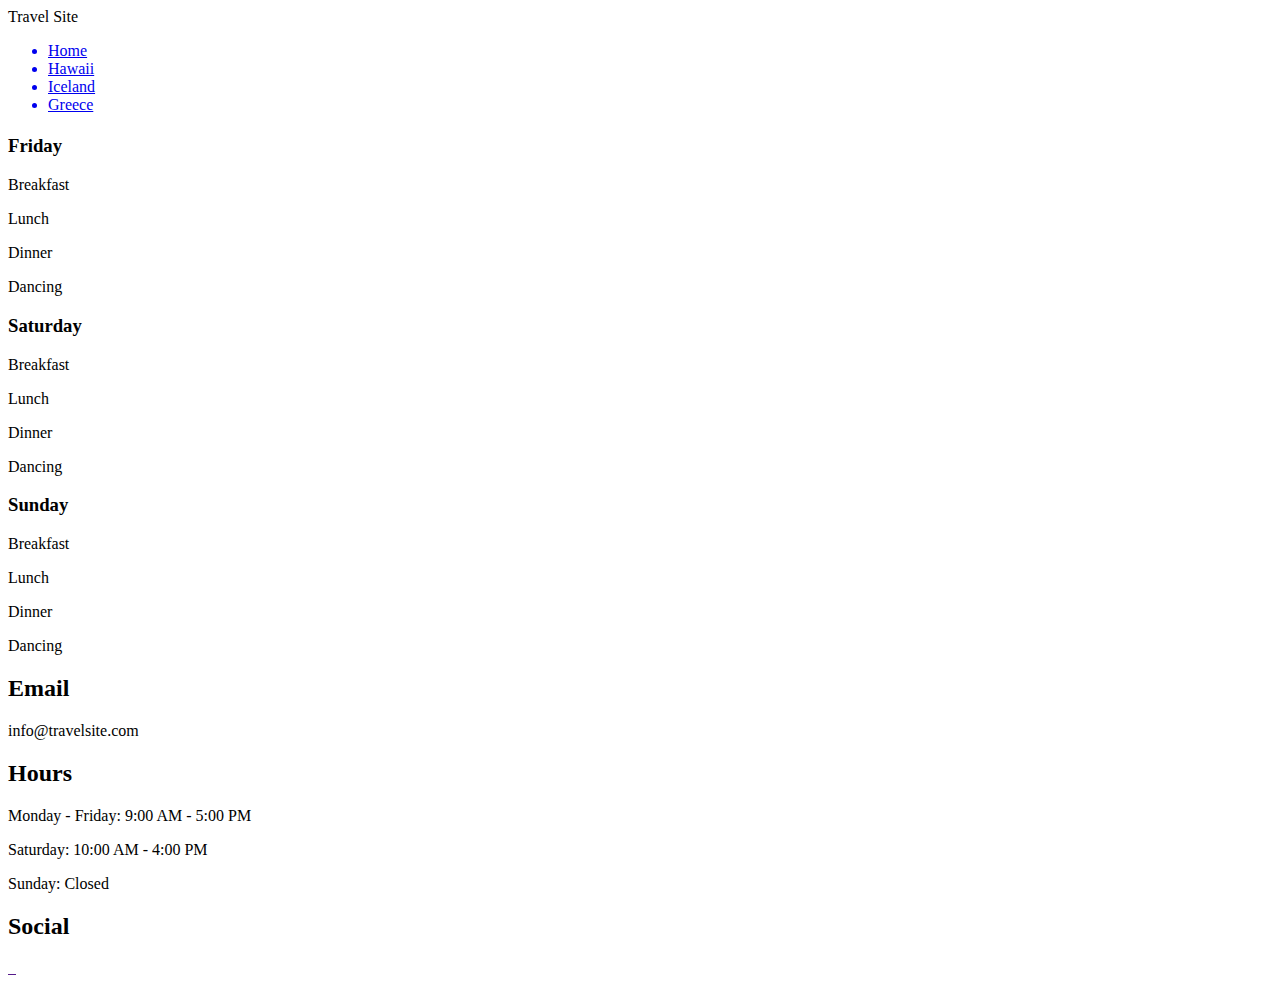
==== pages/greece.html @ b8a1c2ff "built html structure for entire website" ====
<!DOCTYPE html>
<html lang="en">
	<head>
		<meta charset="UTF-8" />
		<meta name="viewport" content="width=device-width, initial-scale=1.0" />
		<title>Greece</title>
	</head>
	<body>
		<header>
			<nav class="nav">
				<div class="nav__left">Travel Site</div>
				<div class="nav__right">
					<ul class="nav__list">
						<a href="../index.html" class="nav__link">
							<li class="nav__item">Home</li>
						</a>
						<a href="./hawaii.html" class="nav__link">
							<li class="nav__item">Hawaii</li>
						</a>
						<a href="./iceland.html" class="nav__link">
							<li class="nav__item">Iceland</li>
						</a>
						<a href="#" class="nav__link">
							<li class="nav__item">Greece</li>
						</a>
					</ul>
				</div>
			</nav>
		</header>
		<section class="hero">
			<h1 class="hero__title"></h1>
			<div class="hero__center">
				<div class="hero__card">
					<h3 class="card__header">Friday</h3>
					<div class="card__bottom">
						<p class="card__item">Breakfast</p>
						<p class="card__item">Lunch</p>
						<p class="card__item">Dinner</p>
						<p class="card__item">Dancing</p>
					</div>
				</div>
				<div class="hero__card">
					<h3 class="card__header">Saturday</h3>
					<div class="card__bottom">
						<p class="card__item">Breakfast</p>
						<p class="card__item">Lunch</p>
						<p class="card__item">Dinner</p>
						<p class="card__item">Dancing</p>
					</div>
				</div>
				<div class="hero__card">
					<h3 class="card__header">Sunday</h3>
					<div class="card__bottom">
						<p class="card__item">Breakfast</p>
						<p class="card__item">Lunch</p>
						<p class="card__item">Dinner</p>
						<p class="card__item">Dancing</p>
					</div>
				</div>
			</div>
		</section>
		<footer class="footer">
			<div class="contact">
				<h2 class="contact__title">Email</h2>
				<div class="contact__bottom">
					<p class="contact__description">info@travelsite.com</p>
				</div>
			</div>
			<div class="hours">
				<h2 class="hours__title">Hours</h2>
				<div class="hours__bottom">
					<p class="hours__description">Monday - Friday: 9:00 AM - 5:00 PM</p>
					<p class="hours__description">Saturday: 10:00 AM - 4:00 PM</p>
					<p class="hours__description">Sunday: Closed</p>
				</div>
			</div>
			<div class="social">
				<h2 class="social__title">Social</h2>
				<div class="social__bottom">
					<a href="" class="social__link">
						<img src="" alt="" class="social__img" />
					</a>
					<a href="" class="social__link">
						<img src="" alt="" class="social__img" />
					</a>
					<a href="" class="social__link">
						<img src="" alt="" class="social__img" />
					</a>
				</div>
			</div>
		</footer>
	</body>
</html>
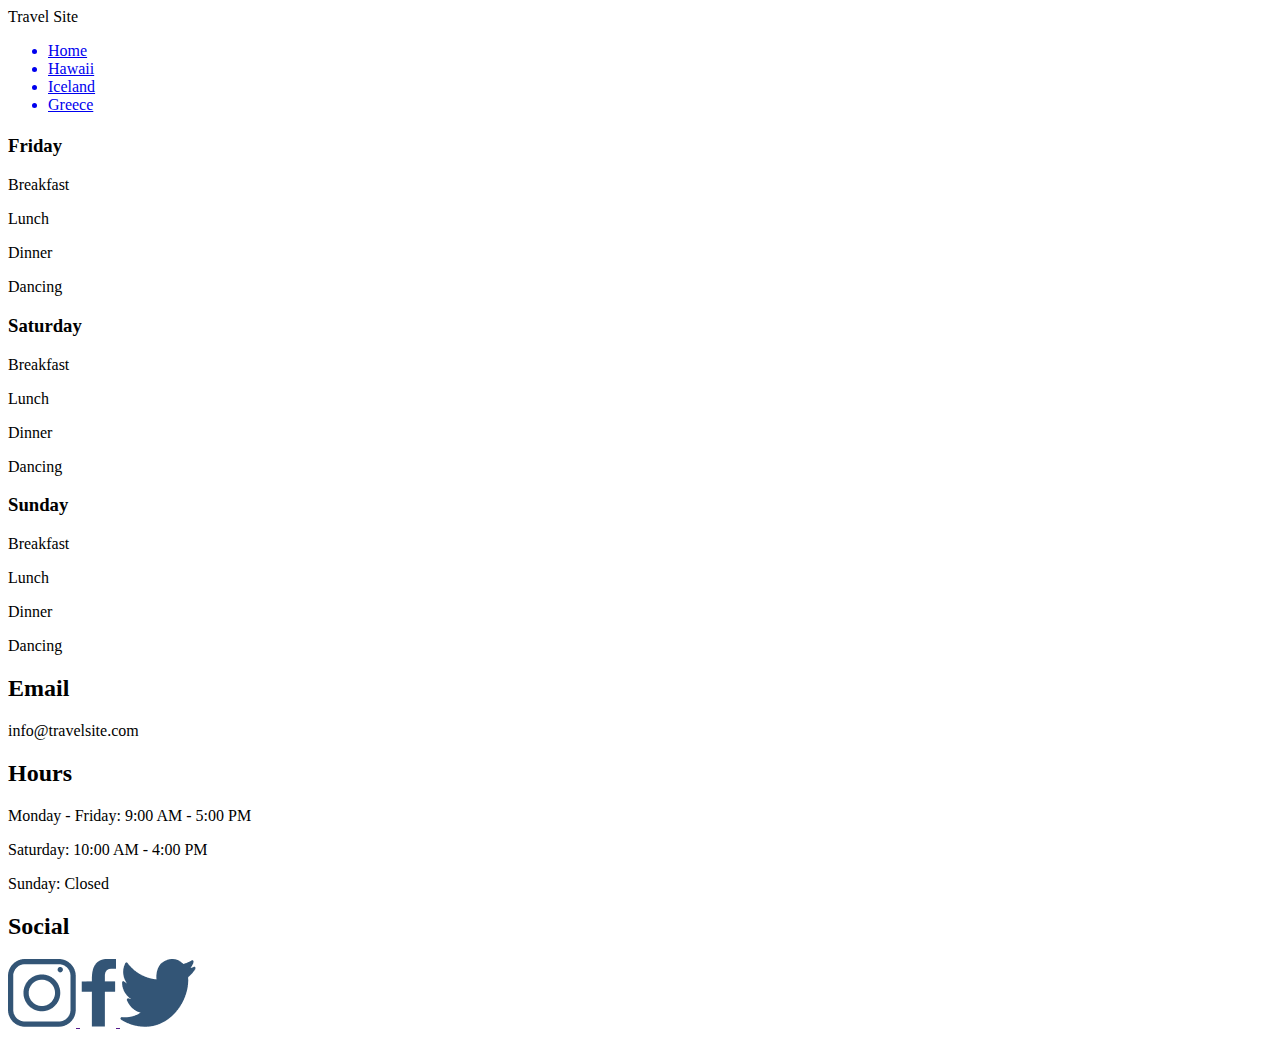
==== commit 565c2361: "added layout to nav and linked the icons" ====
--- a/pages/greece.html
+++ b/pages/greece.html
@@ -78,13 +78,25 @@
 				<h2 class="social__title">Social</h2>
 				<div class="social__bottom">
 					<a href="" class="social__link">
-						<img src="" alt="" class="social__img" />
+						<img
+							src="../assets/icons/icon-instagram.png"
+							alt="instagram"
+							class="social__img"
+						/>
 					</a>
 					<a href="" class="social__link">
-						<img src="" alt="" class="social__img" />
+						<img
+							src="../assets/icons/icon-facebook.png"
+							alt="facebook"
+							class="social__img"
+						/>
 					</a>
 					<a href="" class="social__link">
-						<img src="" alt="" class="social__img" />
+						<img
+							src="../assets/icons/icon-twitter.png"
+							alt="twitter"
+							class="social__img"
+						/>
 					</a>
 				</div>
 			</div>
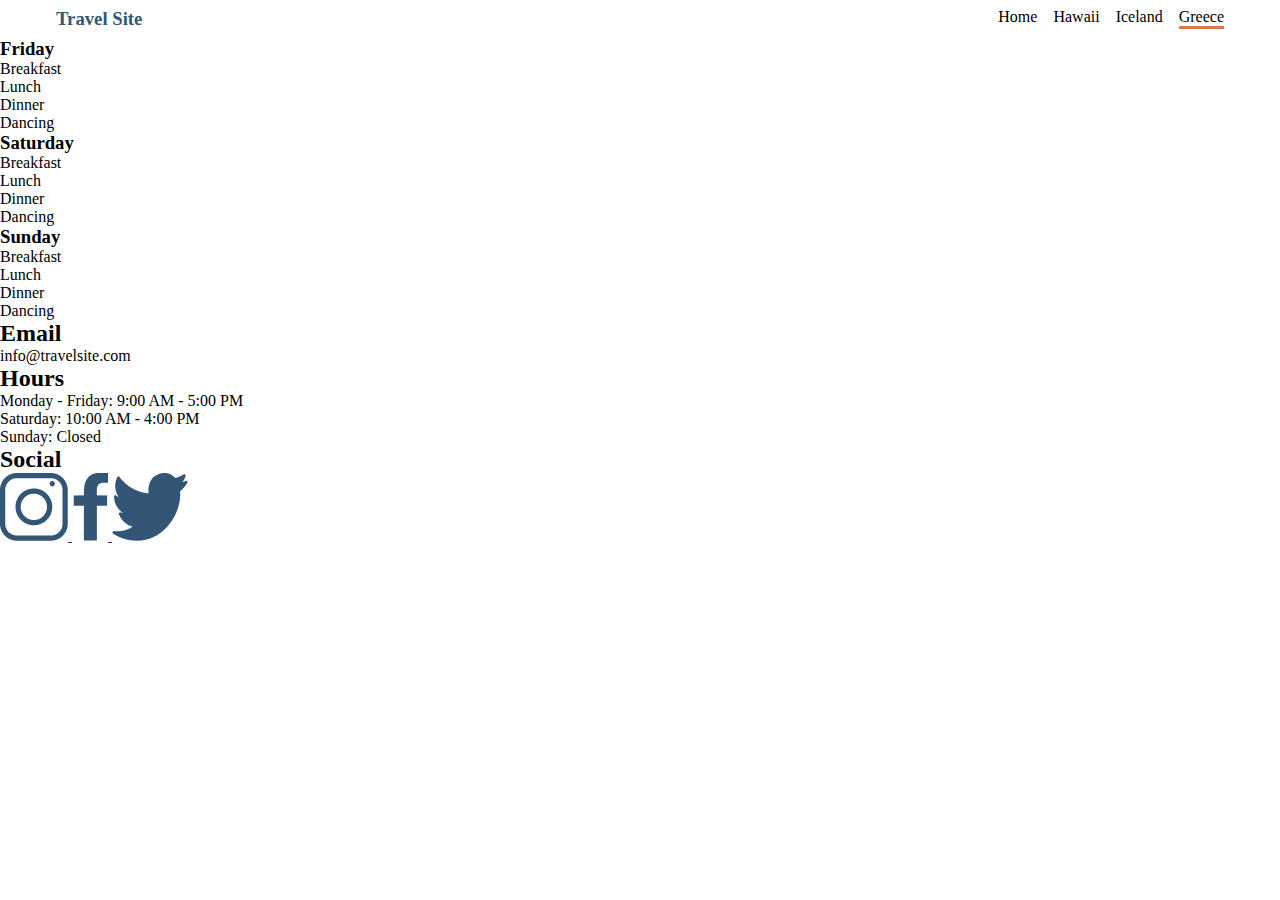
==== commit f3f37b04: "major styling for navbar complete" ====
--- a/pages/greece.html
+++ b/pages/greece.html
@@ -3,12 +3,17 @@
 	<head>
 		<meta charset="UTF-8" />
 		<meta name="viewport" content="width=device-width, initial-scale=1.0" />
+		<link rel="stylesheet" href="../css/global.css" />
 		<title>Greece</title>
 	</head>
 	<body>
 		<header>
 			<nav class="nav">
-				<div class="nav__left">Travel Site</div>
+				<div class="nav__left">
+					<a href="" class="nav__link nav__link--logo">
+                        <h3 class="nav__logo">Travel Site</h2>
+                    </a>
+				</div>
 				<div class="nav__right">
 					<ul class="nav__list">
 						<a href="../index.html" class="nav__link">
@@ -20,7 +25,7 @@
 						<a href="./iceland.html" class="nav__link">
 							<li class="nav__item">Iceland</li>
 						</a>
-						<a href="#" class="nav__link">
+						<a href="#" class="nav__link  nav__link--selected">
 							<li class="nav__item">Greece</li>
 						</a>
 					</ul>
--- a/css/global.css
+++ b/css/global.css
@@ -0,0 +1,39 @@
+html {
+  font-size: 16px;
+}
+
+* {
+  margin: 0;
+  padding: 0;
+  box-sizing: border-box;
+}
+
+.nav {
+  display: flex;
+  justify-content: space-between;
+  padding: 0.5rem 3rem;
+  background-color: #FFFFFF;
+}
+.nav__left {
+  display: flex;
+  align-items: center;
+}
+.nav__logo {
+  color: #335576;
+}
+.nav__list {
+  display: flex;
+  list-style: none;
+}
+.nav__link {
+  text-decoration: none;
+  margin: 0 0.5rem;
+  color: black;
+}
+.nav__link--logo {
+  color: #335576;
+  font-weight: bold;
+}
+.nav__link--selected {
+  border-bottom: 3px solid #DB7A4E;
+}/*# sourceMappingURL=global.css.map */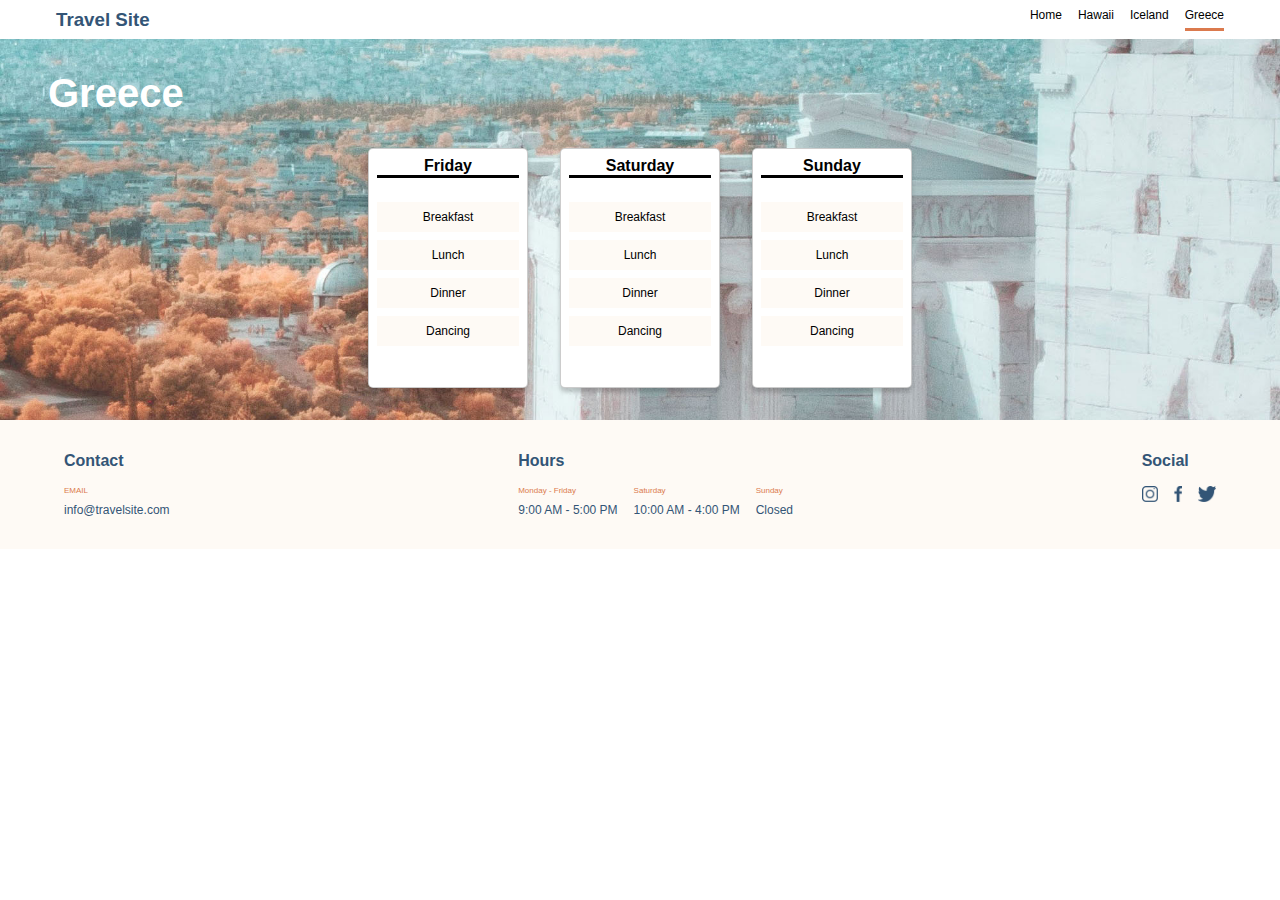
==== commit c5a34954: "destinations page styling complete" ====
--- a/pages/greece.html
+++ b/pages/greece.html
@@ -4,6 +4,7 @@
 		<meta charset="UTF-8" />
 		<meta name="viewport" content="width=device-width, initial-scale=1.0" />
 		<link rel="stylesheet" href="../css/global.css" />
+		<link rel="stylesheet" href="../css/destinations.css" />
 		<title>Greece</title>
 	</head>
 	<body>
@@ -32,10 +33,10 @@
 				</div>
 			</nav>
 		</header>
-		<section class="hero">
-			<h1 class="hero__title"></h1>
+		<section class="hero hero--greece">
+			<h1 class="hero__title">Greece</h1>
 			<div class="hero__center">
-				<div class="hero__card">
+				<div class="hero__card card">
 					<h3 class="card__header">Friday</h3>
 					<div class="card__bottom">
 						<p class="card__item">Breakfast</p>
@@ -44,7 +45,7 @@
 						<p class="card__item">Dancing</p>
 					</div>
 				</div>
-				<div class="hero__card">
+				<div class="hero__card card">
 					<h3 class="card__header">Saturday</h3>
 					<div class="card__bottom">
 						<p class="card__item">Breakfast</p>
@@ -53,7 +54,7 @@
 						<p class="card__item">Dancing</p>
 					</div>
 				</div>
-				<div class="hero__card">
+				<div class="hero__card card">
 					<h3 class="card__header">Sunday</h3>
 					<div class="card__bottom">
 						<p class="card__item">Breakfast</p>
@@ -66,42 +67,40 @@
 		</section>
 		<footer class="footer">
 			<div class="contact">
-				<h2 class="contact__title">Email</h2>
+				<h2 class="contact__title">Contact</h2>
 				<div class="contact__bottom">
+                    <p class="contact__label">EMAIL</p>
 					<p class="contact__description">info@travelsite.com</p>
 				</div>
 			</div>
 			<div class="hours">
 				<h2 class="hours__title">Hours</h2>
 				<div class="hours__bottom">
-					<p class="hours__description">Monday - Friday: 9:00 AM - 5:00 PM</p>
-					<p class="hours__description">Saturday: 10:00 AM - 4:00 PM</p>
-					<p class="hours__description">Sunday: Closed</p>
+                    <div class="hour__group">
+                        <p class="hours__label">Monday - Friday</p>
+                        <p class="hours__description"> 9:00 AM - 5:00 PM</p>
+                    </div>
+                    <div class="hour__group">
+                        <p class="hours__label">Saturday</p>
+                        <p class="hours__description">10:00 AM - 4:00 PM</p>
+                    </div>
+                    <div class="hour__group">
+                        <p class="hours__label">Sunday</p>
+                        <p class="hours__description">Closed</p>
+                    </div>
 				</div>
 			</div>
 			<div class="social">
 				<h2 class="social__title">Social</h2>
 				<div class="social__bottom">
 					<a href="" class="social__link">
-						<img
-							src="../assets/icons/icon-instagram.png"
-							alt="instagram"
-							class="social__img"
-						/>
+						<img src="../assets/icons/icon-instagram.png" alt="instagram" class="social__img" />
 					</a>
 					<a href="" class="social__link">
-						<img
-							src="../assets/icons/icon-facebook.png"
-							alt="facebook"
-							class="social__img"
-						/>
+						<img src="../assets/icons/icon-facebook.png" alt="facebook" class="social__img" />
 					</a>
 					<a href="" class="social__link">
-						<img
-							src="../assets/icons/icon-twitter.png"
-							alt="twitter"
-							class="social__img"
-						/>
+						<img src="../assets/icons/icon-twitter.png" alt="twitter" class="social__img" />
 					</a>
 				</div>
 			</div>
--- a/css/global.css
+++ b/css/global.css
@@ -1,5 +1,6 @@
 html {
   font-size: 16px;
+  font-family: Verdana, Tahoma, sans-serif;
 }
 
 * {
@@ -36,4 +37,67 @@
 }
 .nav__link--selected {
   border-bottom: 3px solid #DB7A4E;
+}
+.nav__item {
+  font-size: 0.75rem;
+  margin-bottom: 0.375rem;
+}
+
+.footer {
+  padding: 2rem 4rem;
+  background-color: #FEFAF5;
+  display: flex;
+  justify-content: space-between;
+  gap: 2rem;
+}
+
+.contact__title {
+  margin-bottom: 1rem;
+  color: #335576;
+  font-size: 1rem;
+}
+.contact__label {
+  color: #DB7A4E;
+  font-size: 0.5rem;
+  margin-bottom: 0.5rem;
+}
+.contact__description {
+  font-size: 0.75rem;
+  color: #335576;
+}
+
+.hours__title {
+  margin-bottom: 1rem;
+  color: #335576;
+  font-size: 1rem;
+}
+.hours__label {
+  color: #DB7A4E;
+  font-size: 0.5rem;
+  margin-bottom: 0.5rem;
+}
+.hours__description {
+  font-size: 0.75rem;
+  color: #335576;
+}
+.hours__bottom {
+  display: flex;
+  gap: 1rem;
+}
+
+.social__title {
+  margin-bottom: 1rem;
+  color: #335576;
+  font-size: 1rem;
+}
+.social__bottom {
+  display: flex;
+  gap: 1rem;
+}
+.social__link {
+  text-decoration: none;
+  color: #335576;
+}
+.social__img {
+  height: 1rem;
 }/*# sourceMappingURL=global.css.map */--- a/css/destinations.css
+++ b/css/destinations.css
@@ -0,0 +1,61 @@
+.hero {
+  padding: 2rem 3rem;
+}
+.hero--hawaii {
+  background-image: url("../assets/images/hawaii.jpg");
+  background-size: cover;
+  background-position: center;
+}
+.hero--iceland {
+  background-image: url("../assets/images/iceland.jpg");
+  background-size: cover;
+  background-position: center;
+}
+.hero--greece {
+  background-image: url("../assets/images/greece.jpg");
+  background-size: cover;
+  background-position: center;
+}
+.hero__title {
+  color: #FFFFFF;
+  font-size: 2.5rem;
+  margin-bottom: 2rem;
+}
+.hero__center {
+  display: flex;
+  justify-content: center;
+  align-items: center;
+}
+
+.card {
+  height: 15rem;
+  width: 10rem;
+  background-color: #FFFFFF;
+  padding: 0.5rem;
+  margin: 0 1rem;
+  border-radius: 5px;
+  border: 1px solid rgba(0, 0, 0, 0.2);
+  box-shadow: 0 4px 4px rgba(0, 0, 0, 0.2);
+  display: flex;
+  flex-direction: column;
+  justify-content: flex-start;
+  align-items: center;
+}
+.card__header {
+  font-size: 1rem;
+  width: 100%;
+  text-align: center;
+  border-bottom: 3px solid black;
+}
+.card__bottom {
+  width: 100%;
+  padding: 1rem 0;
+}
+.card__item {
+  margin: 0.5rem 0;
+  padding: 0.5rem;
+  background-color: #FEFAF5;
+  width: 100%;
+  text-align: center;
+  font-size: 0.75rem;
+}/*# sourceMappingURL=destinations.css.map */